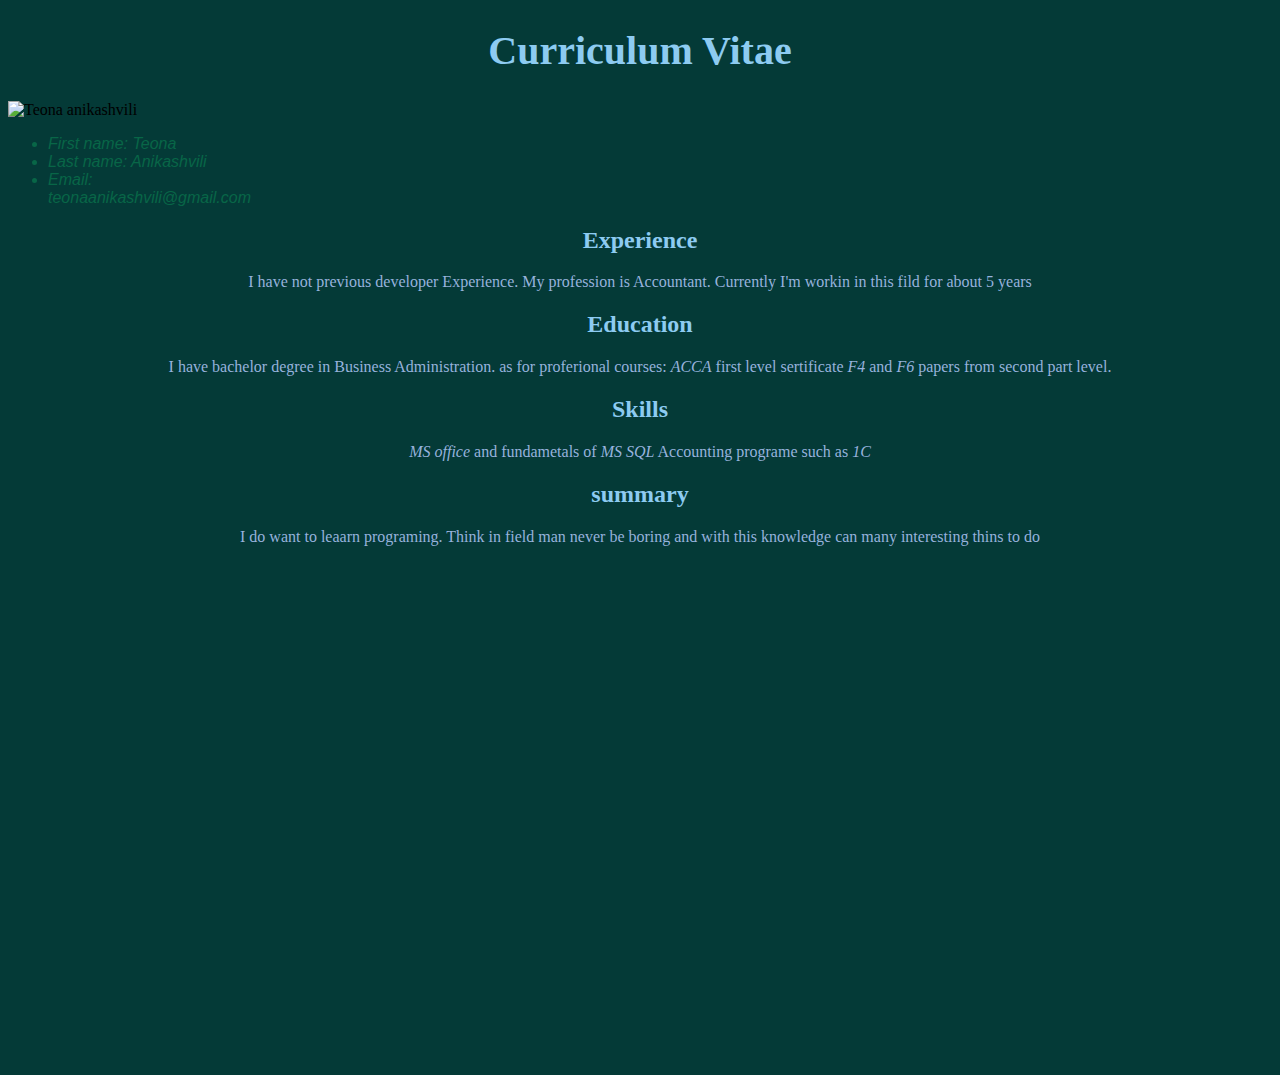
==== index.html @ bd498296 "feat: put elements in article" ====
<!DOCTYPE html>
<html lang="en">
<head>
    <meta charset="UTF-8">
    <meta name="viewport" content="width=device-width, initial-scale=1.0">
    <title>Teona</title>
    <link rel="stylesheet" type="text/css" href="stylesheet.css">
</head>
<body class="back">
    <header>
        <h1>Curriculum Vitae</h1>

    </header>
    <img src="123.jpg" alt="Teona anikashvili " width="50px" height="auto">
    <aside class="list">
        <ul>
            <li>First name: Teona</li>
            <li>Last name: Anikashvili</li>
            <li>Email: teonaanikashvili@gmail.com</li>
        </ul>

    </aside>
   <article>
    <div>
     <h2>Experience</h2>
     <p>
        I have not previous developer Experience.
        My profession is  Accountant.
        Currently I'm workin in this fild for about 5 years
     </p>
    </div>

    <div>
     <h2>Education</h2>
     <p>
        I have bachelor degree in Business Administration.
        as for proferional courses:
        <i>ACCA</i> first level sertificate
        <i>F4</i> and <i>F6</i> papers from second part level.
     </p>
    </div>

    <div>
     <h2>Skills</h2>
     <p>
     <i>MS office</i> and fundametals of <i>MS SQL</i>
     Accounting programe such as <i>1C</i> 
     </p>
    </div>

    <div>
     <h2>summary</h2>
     <p>
         I do want to leaarn programing.
         Think in field man never be boring
         and with this knowledge can many interesting thins to do
     </p>
    </div> 
    <main>
     </article>
    </main>
</body>
</html>
---- stylesheet.css ----
h1{
    text-align: center;
    font-size: 40px;
    
}
p{
    color: rgba(180, 202, 252, 0.842);
    text-align: center;
    
    
}
 .back{
background-color: rgb(4, 58, 55);
height: 1040px;

} 
h1, h2{
    color:rgb(141, 203, 241);
}

.list{

    font-family: Verdana, Geneva, Tahoma, sans-serif;
    font-style: italic;
    color: rgb(8, 102, 71);
    width: 280px;
    
    box-sizing: border-box;
}


 h2{

    text-align: center;

 }
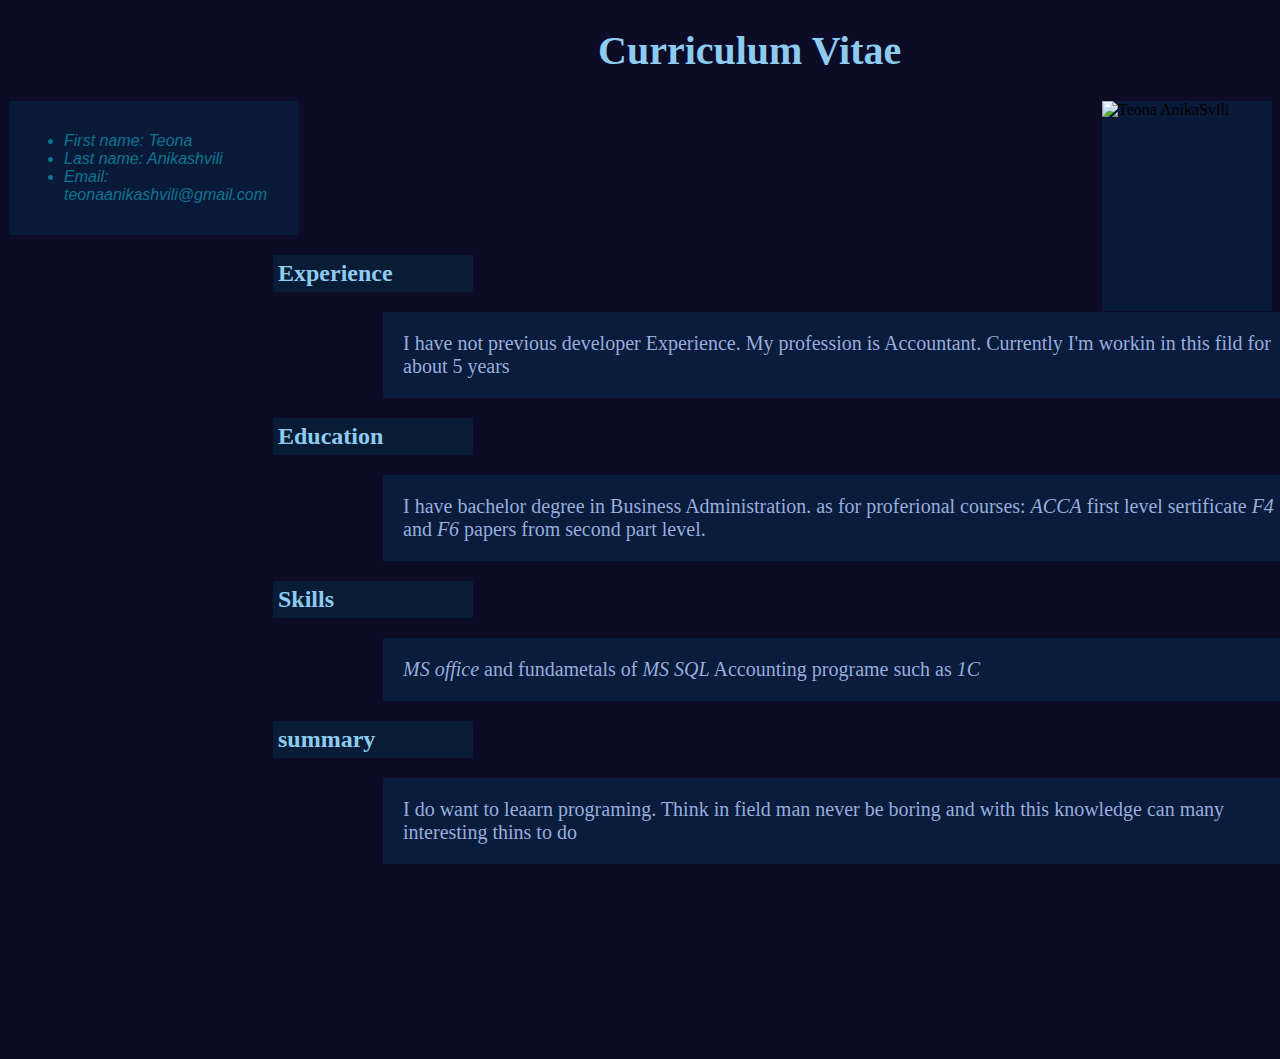
==== commit c80f791b: "feat: change design" ====
--- a/index.html
+++ b/index.html
@@ -9,17 +9,22 @@
 <body class="back">
     <header>
         <h1>Curriculum Vitae</h1>
-
+        
     </header>
-    <img src="123.jpg" alt="Teona anikashvili " width="50px" height="auto">
+    <aside>
+        <img src="/imig/photo.jpg" alt="Teona AnikaSvili">
+    </aside>
+    
     <aside class="list">
+        
         <ul>
             <li>First name: Teona</li>
             <li>Last name: Anikashvili</li>
             <li>Email: teonaanikashvili@gmail.com</li>
         </ul>
-
+     
     </aside>
+    <main>
    <article>
     <div>
      <h2>Experience</h2>
@@ -56,7 +61,6 @@
          and with this knowledge can many interesting thins to do
      </p>
     </div> 
-    <main>
      </article>
     </main>
 </body>
--- a/stylesheet.css
+++ b/stylesheet.css
@@ -1,38 +1,56 @@
 
 h1{
-    text-align: center;
+    margin-left: 590px;
     font-size: 40px;
+    width: 650px;
+    color: rgb(141, 203, 241);
     
 }
 p{
     color: rgba(180, 202, 252, 0.842);
-    text-align: center;
+    margin-left: 375px;
+    width: 885px;
+    padding: 20px;
+    background-color: rgba(9, 37, 70, 0.644);
+    font-size: 20px;
     
     
 }
  .back{
-background-color: rgb(4, 58, 55);
-height: 1040px;
+background-color: rgb(13, 12, 39);
+height: 1024px;
 
 } 
-h1, h2{
+/*h1, h2{
     color:rgb(141, 203, 241);
 }
-
+*/
 .list{
 
     font-family: Verdana, Geneva, Tahoma, sans-serif;
     font-style: italic;
-    color: rgb(8, 102, 71);
-    width: 280px;
-    
+    color: rgb(13, 117, 143);
+    width: 290px;
+    padding: 15px;
+    margin: 1px;
+    background-color: rgb(9, 26, 56);
     box-sizing: border-box;
 }
 
 
  h2{
-
-    text-align: center;
+    margin-left: 265px;
+    width: 190px;
+    padding: 5px;
+    background-color: rgba(3, 53, 78, 0.39);
+    color: rgb(141, 203, 241);
 
  } 
+ img{
+ float: right;
+ width: 170px;
+ height: 210px;
+ background-color: rgb(9, 26, 56);
+ 
+ }
   
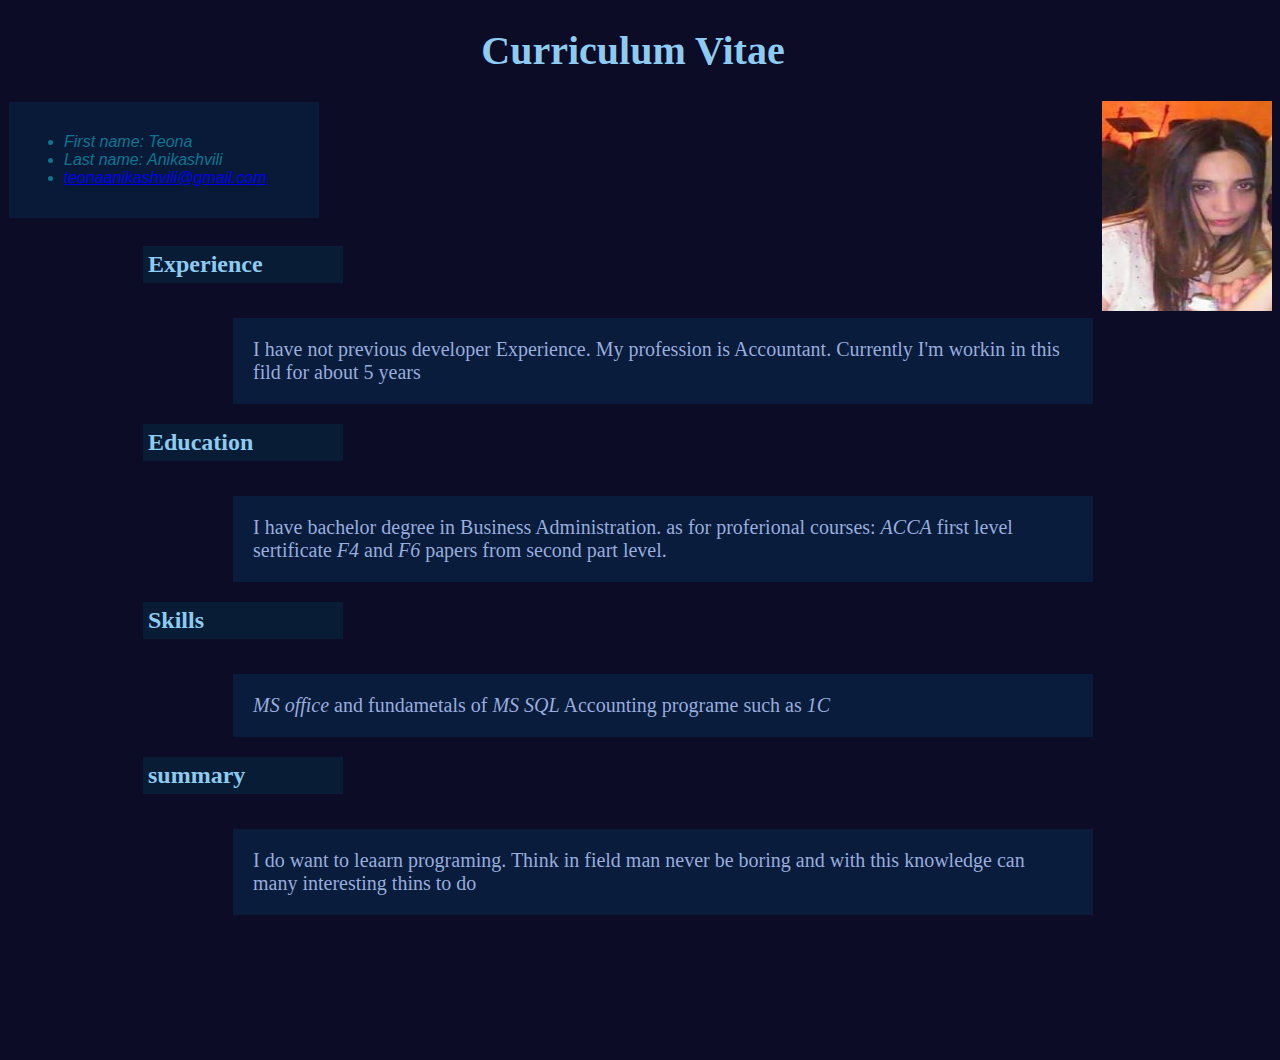
==== commit ac0f0d46: "feat: add photo and change some style" ====
--- a/index.html
+++ b/index.html
@@ -12,7 +12,7 @@
         
     </header>
     <aside>
-        <img src="/imig/photo.jpg" alt="Teona AnikaSvili">
+        <img src="photo.jpg" alt="Teona AnikaSvili">
     </aside>
     
     <aside class="list">
@@ -20,22 +20,23 @@
         <ul>
             <li>First name: Teona</li>
             <li>Last name: Anikashvili</li>
-            <li>Email: teonaanikashvili@gmail.com</li>
+            <li><a href="mailto:teonaanikashvili@gmail.com">teonaanikashvili@gmail.com</a></li>
         </ul>
      
     </aside>
     <main>
    <article>
-    <div>
+   <section class="sec">
+    <section>
      <h2>Experience</h2>
      <p>
         I have not previous developer Experience.
         My profession is  Accountant.
         Currently I'm workin in this fild for about 5 years
      </p>
-    </div>
+    </section>
 
-    <div>
+    <section>
      <h2>Education</h2>
      <p>
         I have bachelor degree in Business Administration.
@@ -43,25 +44,26 @@
         <i>ACCA</i> first level sertificate
         <i>F4</i> and <i>F6</i> papers from second part level.
      </p>
-    </div>
-
-    <div>
+    </section>
+    <section>
      <h2>Skills</h2>
      <p>
      <i>MS office</i> and fundametals of <i>MS SQL</i>
      Accounting programe such as <i>1C</i> 
      </p>
-    </div>
-
-    <div>
+    </section>
+    <section>
      <h2>summary</h2>
      <p>
          I do want to leaarn programing.
          Think in field man never be boring
          and with this knowledge can many interesting thins to do
      </p>
-    </div> 
+    </section> 
+
+</section>
      </article>
     </main>
+    
 </body>
 </html>--- a/stylesheet.css
+++ b/stylesheet.css
@@ -1,18 +1,22 @@
 
 h1{
-    margin-left: 590px;
+    margin-left: 150px;
     font-size: 40px;
-    width: 650px;
+    width: 950px;
     color: rgb(141, 203, 241);
+    text-align: center;
     
 }
 p{
     color: rgba(180, 202, 252, 0.842);
-    margin-left: 375px;
-    width: 885px;
+    
+    max-width: 860px;
     padding: 20px;
     background-color: rgba(9, 37, 70, 0.644);
     font-size: 20px;
+    margin-left: 100px;
+    margin-top: 35px;
+    box-sizing: border-box;
     
     
 }
@@ -30,16 +34,18 @@
     font-family: Verdana, Geneva, Tahoma, sans-serif;
     font-style: italic;
     color: rgb(13, 117, 143);
-    width: 290px;
+    width: 310px;
     padding: 15px;
     margin: 1px;
     background-color: rgb(9, 26, 56);
     box-sizing: border-box;
+    float: left;
+    
 }
 
 
  h2{
-    margin-left: 265px;
+    margin-left: 10px;
     width: 190px;
     padding: 5px;
     background-color: rgba(3, 53, 78, 0.39);
@@ -51,6 +57,13 @@
  width: 170px;
  height: 210px;
  background-color: rgb(9, 26, 56);
+ color: rgba(180, 202, 252, 0.842)
+ 
  
  }
-  
+  .sec{
+
+    
+    padding: 125px;
+    
+  }
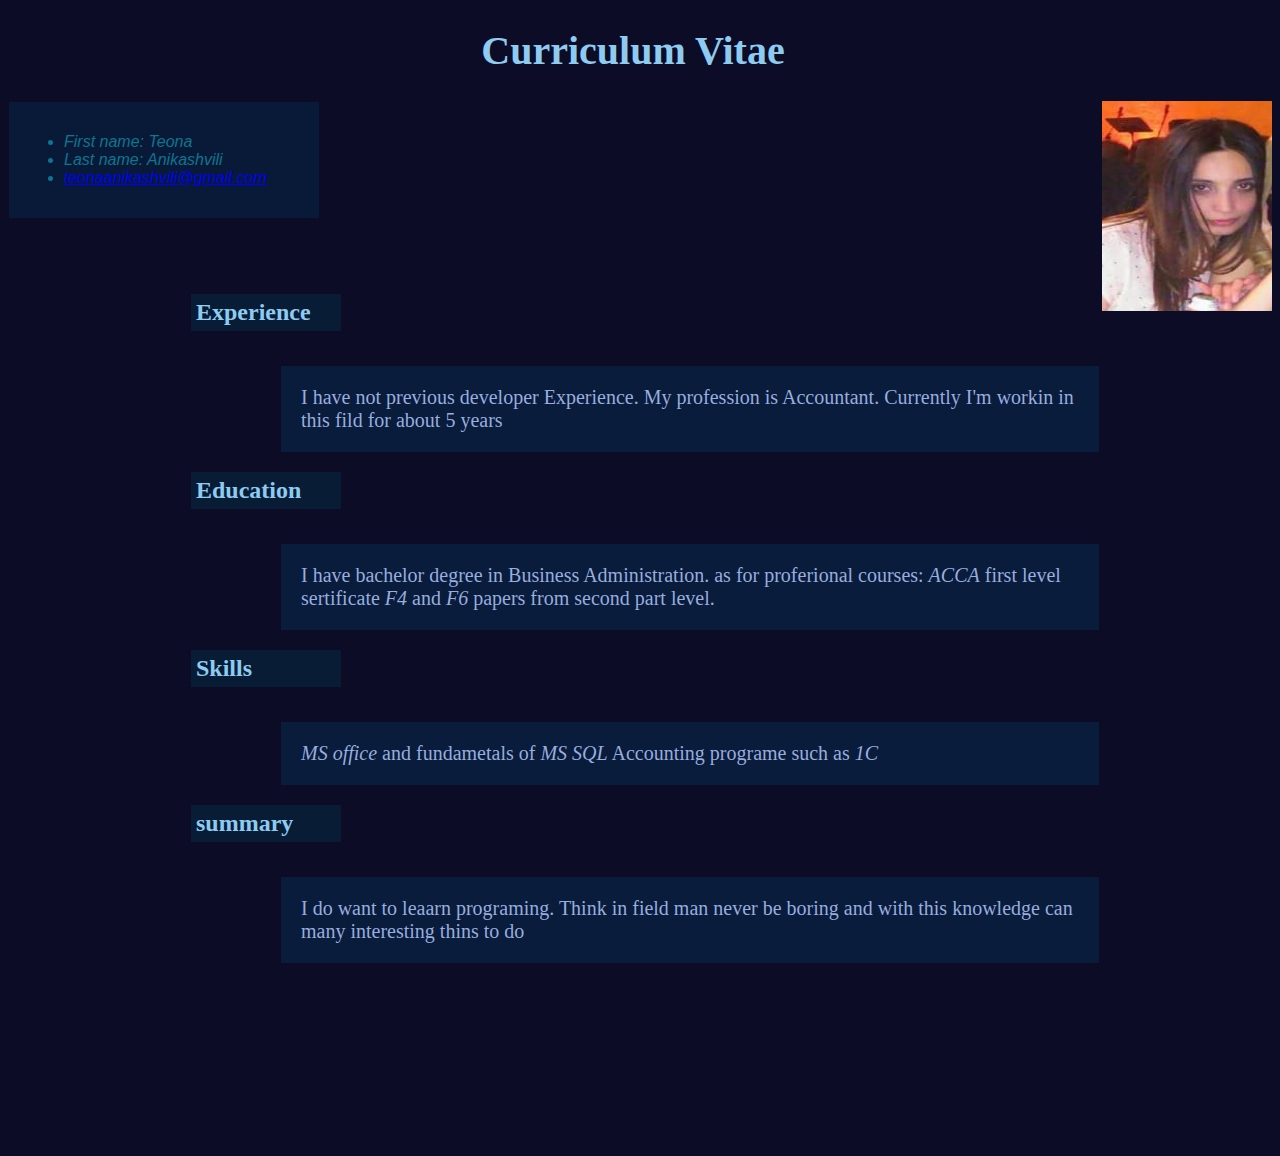
==== commit 62316242: "feat: change measurement on some parts" ====
--- a/index.html
+++ b/index.html
@@ -35,7 +35,6 @@
         Currently I'm workin in this fild for about 5 years
      </p>
     </section>
-
     <section>
      <h2>Education</h2>
      <p>
--- a/stylesheet.css
+++ b/stylesheet.css
@@ -40,13 +40,12 @@
     background-color: rgb(9, 26, 56);
     box-sizing: border-box;
     float: left;
-    
 }
 
 
  h2{
     margin-left: 10px;
-    width: 190px;
+    width: 140px;
     padding: 5px;
     background-color: rgba(3, 53, 78, 0.39);
     color: rgb(141, 203, 241);
@@ -62,8 +61,6 @@
  
  }
   .sec{
-
-    
-    padding: 125px;
+    padding: 173px;
     
   }
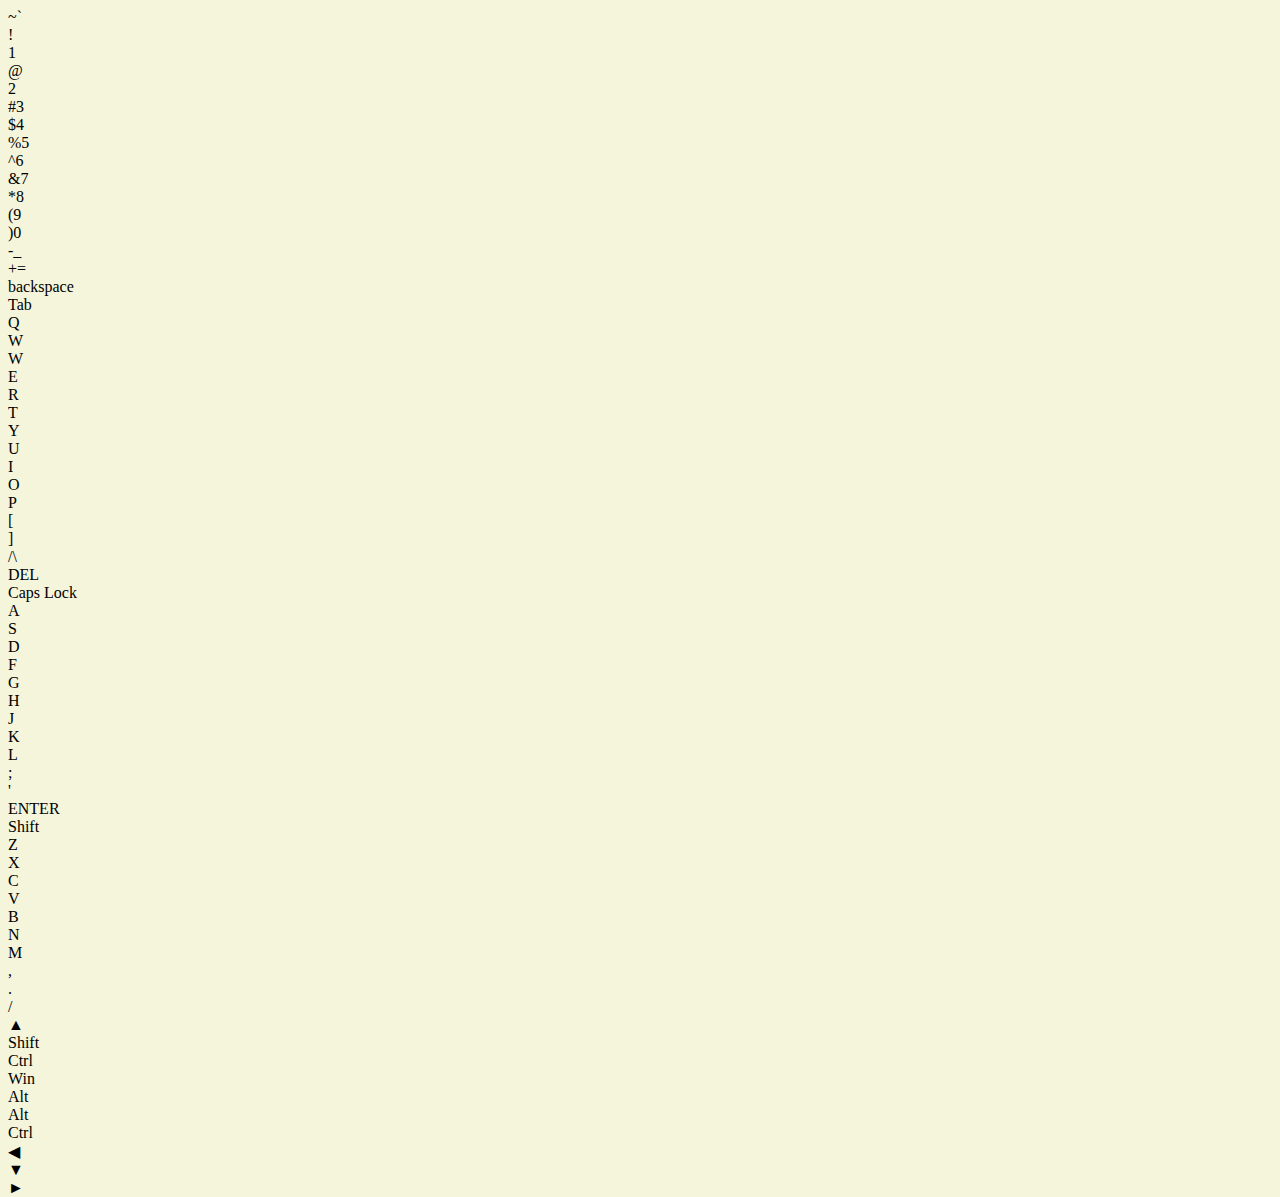
==== commit 479316f1: "init: make files and some basic layout for  keyboard task" ====
--- a/index.html
+++ b/index.html
@@ -3,66 +3,94 @@
 <head>
     <meta charset="UTF-8">
     <meta name="viewport" content="width=device-width, initial-scale=1.0">
-    <title>Teona</title>
-    <link rel="stylesheet" type="text/css" href="stylesheet.css">
+    <title>keyboard</title>
+    <link rel="stylesheet" href="style.css">
 </head>
-<body class="back">
-    <header>
-        <h1>Curriculum Vitae</h1>
-        
-    </header>
-    <aside>
-        <img src="photo.jpg" alt="Teona AnikaSvili">
-    </aside>
-    
-    <aside class="list">
-        
-        <ul>
-            <li>First name: Teona</li>
-            <li>Last name: Anikashvili</li>
-            <li><a href="mailto:teonaanikashvili@gmail.com">teonaanikashvili@gmail.com</a></li>
-        </ul>
-     
-    </aside>
+<body>
     <main>
-   <article>
-   <section class="sec">
-    <section>
-     <h2>Experience</h2>
-     <p>
-        I have not previous developer Experience.
-        My profession is  Accountant.
-        Currently I'm workin in this fild for about 5 years
-     </p>
-    </section>
-    <section>
-     <h2>Education</h2>
-     <p>
-        I have bachelor degree in Business Administration.
-        as for proferional courses:
-        <i>ACCA</i> first level sertificate
-        <i>F4</i> and <i>F6</i> papers from second part level.
-     </p>
-    </section>
-    <section>
-     <h2>Skills</h2>
-     <p>
-     <i>MS office</i> and fundametals of <i>MS SQL</i>
-     Accounting programe such as <i>1C</i> 
-     </p>
-    </section>
-    <section>
-     <h2>summary</h2>
-     <p>
-         I do want to leaarn programing.
-         Think in field man never be boring
-         and with this knowledge can many interesting thins to do
-     </p>
-    </section> 
+        <header>
+        <div>
+            <div>~`</div>
+            <div>!<br>1</div>
+            <div>@<br>2</div>
+            <div>#3</div>
+            <div>$4</div>
+            <div>%5</div>
+            <div>^6</div>
+            <div>&7</div>
+            <div>*8</div>
+            <div>(9</div>
+            <div>)0</div>
+            <div>-_</div>
+            <div>+=</div>
+            <div>backspace</div>
+        </div>
+        </header>
+        <section>
+            <div>
+                <div>Tab</div>
+                <div>Q</div>
+                <div>W</div>
+                <div>W</div>
+                <div>E</div>
+                <div>R</div>
+                <div>T</div>
+                <div>Y</div>
+                <div>U</div>
+                <div>I</div>
+                <div>O</div>
+                <div>P</div>
+                <div>[</div>
+                <div>]</div>
+                <div>/\</div>
+                <div>DEL</div>
+            </div>
+            <div>
+                <div>Caps Lock</div>
+                <div>A</div>
+                <div>S</div>
+                <div>D</div>
+                <div>F</div>
+                <div>G</div>
+                <div>H</div>
+                <div>J</div>
+                <div>K</div>
+                <div>L</div>
+                <div>;</div>
+                <div>'</div>
+                <div>ENTER</div>
+            </div>
+            <div>
+                <div>Shift</div>
+                <div>Z</div>
+                <div>X</div>
+                <div>C</div>
+                <div>V</div>
+                <div>B</div>
+                <div>N</div>
+                <div>M</div>
+                <div>,</div>
+                <div>.</div>
+                <div>/</div>
+                <div>&#9650</div>
+                <div>Shift</div>
+            </div>
+        </section>
+        <footer>
+            <div>
+                <div>Ctrl</div>
+                <div>Win</div>
+                <div>Alt</div>
+                <div> </div>
+                <div>Alt</div>
+                <div>Ctrl</div>
+                <div>&#9664</div>
+                <div>&#9660</div>
+                <div>&#9658</div>
+            </div>
+        </footer>
+    </main>
 
-</section>
-     </article>
-    </main>
     
 </body>
 </html>--- a/style.css
+++ b/style.css
@@ -0,0 +1,18 @@
+body, html{
+    height:100%;
+    width: 100%;
+    background: beige;
+}
+.mainbox{
+    
+    width: 700px;
+    height: 300px;
+    box-sizing: border-box;
+    background-color: blanchedalmond;
+}
+
+.numbers{
+    display: flex;
+    flex-direction: row;
+
+}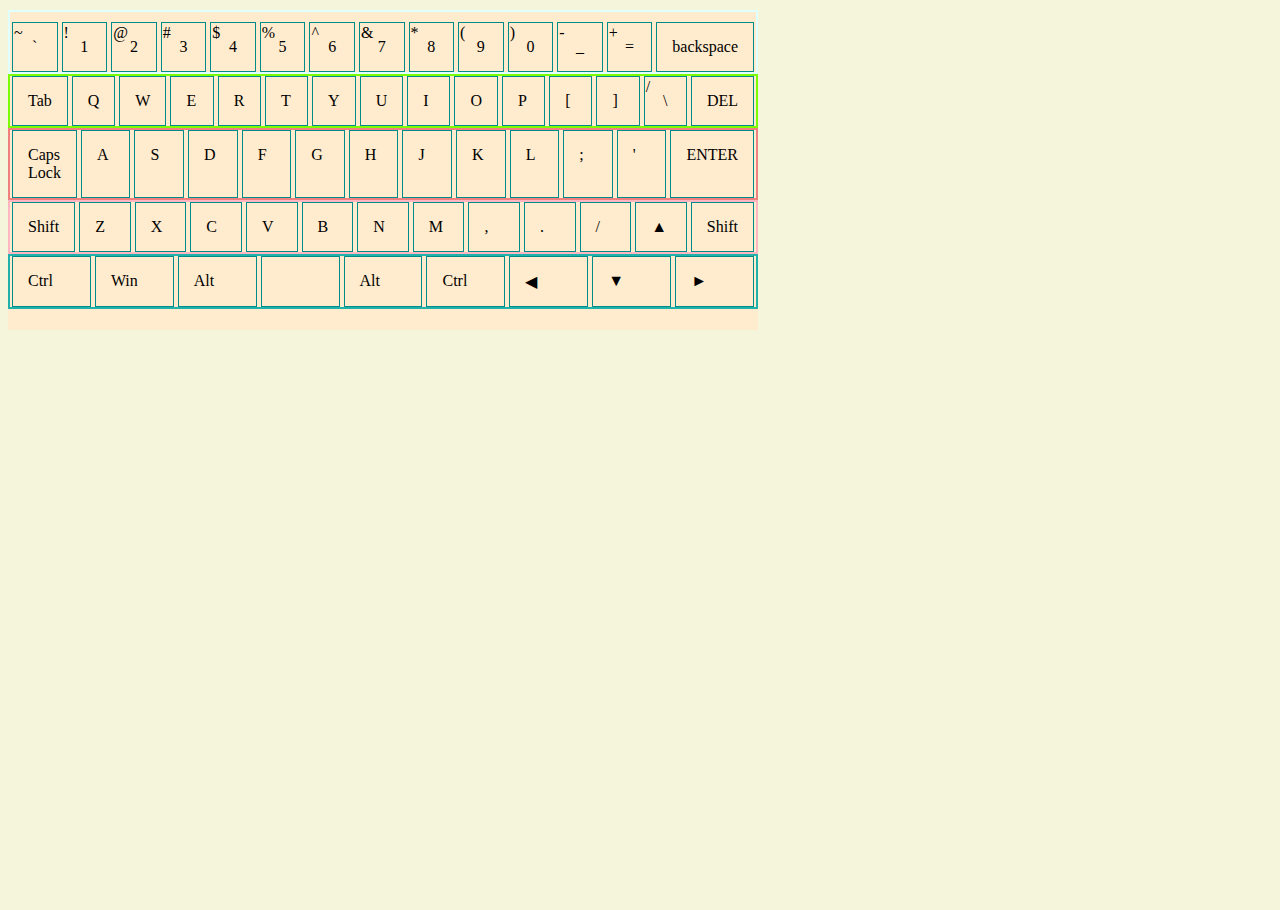
==== commit f695c28b: "feat: add basic visuality" ====
--- a/index.html
+++ b/index.html
@@ -7,86 +7,118 @@
     <link rel="stylesheet" href="style.css">
 </head>
 <body>
-    <main>
+    <main class="mainbox">
         <header>
-        <div>
-            <div>~`</div>
-            <div>!<br>1</div>
-            <div>@<br>2</div>
-            <div>#3</div>
-            <div>$4</div>
-            <div>%5</div>
-            <div>^6</div>
-            <div>&7</div>
-            <div>*8</div>
-            <div>(9</div>
-            <div>)0</div>
-            <div>-_</div>
-            <div>+=</div>
-            <div>backspace</div>
+         <!--Firs row-->
+        <div class="numbers">
+            <div class="headerbox space relative firstbox"> `
+                <div class="absolute">~</div>
+                </div>
+            <div class="headerbox space relative box1">1
+                <div class="absolute">!</div>
+            </div>
+            <div class="headerbox space relative box2">2
+                <div class="absolute">@</div>
+            </div>
+            <div class="headerbox space relative box3">3
+                <div class="absolute">#</div>
+            </div>
+            <div class="headerbox space relative box4">4
+                <div class="absolute">$</div>
+            </div>
+            <div class="headerbox space relative box5">5
+                <div class="absolute">%</div>
+            </div>
+            <div class="headerbox space relative box6">6
+                <div class="absolute">^</div>
+            </div>
+            <div class="headerbox space relative box7">7
+                <div class="absolute">&</div>
+            </div>
+            <div class="headerbox space relative box8">8
+                <div class="absolute">*</div>
+            </div>
+            <div class="headerbox space relative box9">9
+                <div class="absolute">(</div>
+            </div>
+            <div class="headerbox space relative box0">0
+                <div class="absolute">)</div>
+            </div>
+            <div class="headerbox space relative box-">_
+                <div class="absolute">-</div>
+            </div>
+            <div class="headerbox space relative box+">=
+                <div class="absolute">+</div>
+            </div>
+            <div class="headerbox space lastbox">backspace</div>
         </div>
         </header>
         <section>
-            <div>
-                <div>Tab</div>
-                <div>Q</div>
-                <div>W</div>
-                <div>W</div>
-                <div>E</div>
-                <div>R</div>
-                <div>T</div>
-                <div>Y</div>
-                <div>U</div>
-                <div>I</div>
-                <div>O</div>
-                <div>P</div>
-                <div>[</div>
-                <div>]</div>
-                <div>/\</div>
-                <div>DEL</div>
+            <!--second row-->
+            <div class="letters">
+                <div class="headerbox boxtab">Tab</div>
+                <div class="headerbox boxQ">Q</div>
+                <div class="headerbox boxW">W</div>
+                <div class="headerbox boxE">E</div>
+                <div class="headerbox boxR">R</div>
+                <div class="headerbox boxT">T</div>
+                <div class="headerbox boxY">Y</div>
+                <div class="headerbox boxU">U</div>
+                <div class="headerbox boxI">I</div>
+                <div class="headerbox boxO">O</div>
+                <div class="headerbox boxP">P</div>
+                <div class="headerbox box[">[</div>
+                <div class="headerbox box]">]</div>
+                <div class="headerbox relative box\">\
+                    <div class="absolute">/</div>
+                </div>
+                <div class="headerbox boxdel">DEL</div>
             </div>
-            <div>
-                <div>Caps Lock</div>
-                <div>A</div>
-                <div>S</div>
-                <div>D</div>
-                <div>F</div>
-                <div>G</div>
-                <div>H</div>
-                <div>J</div>
-                <div>K</div>
-                <div>L</div>
-                <div>;</div>
-                <div>'</div>
-                <div>ENTER</div>
+            <!--third row-->
+            <div class="letters2">
+                <div class="headerbox boxcaps">Caps Lock</div>
+                <div class="headerbox boxA">A</div>
+                <div class="headerbox boxS">S</div>
+                <div class="headerbox boxD">D</div>
+                <div class="headerbox boxF">F</div>
+                <div class="headerbox boxG">G</div>
+                <div class="headerbox boxH">H</div>
+                <div class="headerbox boxJ">J</div>
+                <div class="headerbox boxK">K</div>
+                <div class="headerbox boxL">L</div>
+                <div class="headerbox box;">;</div>
+                <div class="headerbox box'">'</div>
+                <div class="headerbox boxent">ENTER</div>
             </div>
-            <div>
-                <div>Shift</div>
-                <div>Z</div>
-                <div>X</div>
-                <div>C</div>
-                <div>V</div>
-                <div>B</div>
-                <div>N</div>
-                <div>M</div>
-                <div>,</div>
-                <div>.</div>
-                <div>/</div>
-                <div>&#9650</div>
-                <div>Shift</div>
+            <!--Fourth row-->
+            <div class="letters3">
+                <div class="headerbox boxshf">Shift</div>
+                <div class="headerbox boxZ">Z</div>
+                <div class="headerbox boxX">X</div>
+                <div class="headerbox boxC">C</div>
+                <div class="headerbox boxV">V</div>
+                <div class="headerbox boxB">B</div>
+                <div class="headerbox boxN">N</div>
+                <div class="headerbox boxM">M</div>
+                <div class="headerbox box,">,</div>
+                <div class="headerbox box.">.</div>
+                <div class="headerbox box/">/</div>
+                <div class="headerbox boxartop" >&#9650</div>
+                <div class="headerbox boxshf2">Shift</div>
             </div>
         </section>
         <footer>
-            <div>
-                <div>Ctrl</div>
-                <div>Win</div>
-                <div>Alt</div>
-                <div> </div>
-                <div>Alt</div>
-                <div>Ctrl</div>
-                <div>&#9664</div>
-                <div>&#9660</div>
-                <div>&#9658</div>
+            <!--Fifth row-->
+            <div class="symbols">
+                <div class="headerbox boxZ">Ctrl</div>
+                <div class="headerbox boxZ">Win</div>
+                <div class="headerbox boxZ">Alt</div>
+                <div class="headerbox boxZ"> </div>
+                <div class="headerbox boxZ">Alt</div>
+                <div class="headerbox boxZ">Ctrl</div>
+                <div class="headerbox boxZ">&#9664</div>
+                <div class="headerbox boxZ">&#9660</div>
+                <div class="headerbox boxZ">&#9658</div>
             </div>
         </footer>
     </main>
--- a/style.css
+++ b/style.css
@@ -1,18 +1,70 @@
 body, html{
-    height:100%;
+     height:100%;
     width: 100%;
     background: beige;
 }
+/* style for main block */
 .mainbox{
     
-    width: 700px;
-    height: 300px;
+    width: 750px;
+    height: 320px;
     box-sizing: border-box;
     background-color: blanchedalmond;
+    margin-top: 10px;
+}
+/* first line style  */
+
+.numbers{
+    display:flex;
+    border: 2px solid lightcyan;
+    margin-top:
+}
+/* main style for every elemts inside */
+.headerbox{
+     flex: 1;
+     border: 1px solid darkcyan;
+     padding: 15px;
+     margin:0px 2px;
+     
+     
+
+}
+.letters{
+    display: flex;
+    border: 2px solid lawngreen;
 }
 
-.numbers{
+/* second line style  */
+.letters2{
     display: flex;
-    flex-direction: row;
+    border: 2px solid lightcoral;
+}
+/* 3 line style  */
+.letters3{
+    display: flex;
+    border: 2px solid lightpink;
+}
+/* 5 line style  */
+.symbols{
+    display: flex;
+    border: 2px solid lightseagreen;
+}
 
+.space{
+    margin-top: 10px;
+}
+
+/* positions for severad digits in the items */
+
+.relative{
+    position: relative;
+    text-align: center;
+    
+}
+.absolute{
+    position: absolute;
+    top: 1px;
+    left: 1px;
+    width: 1px;
+    height: 1px;
 }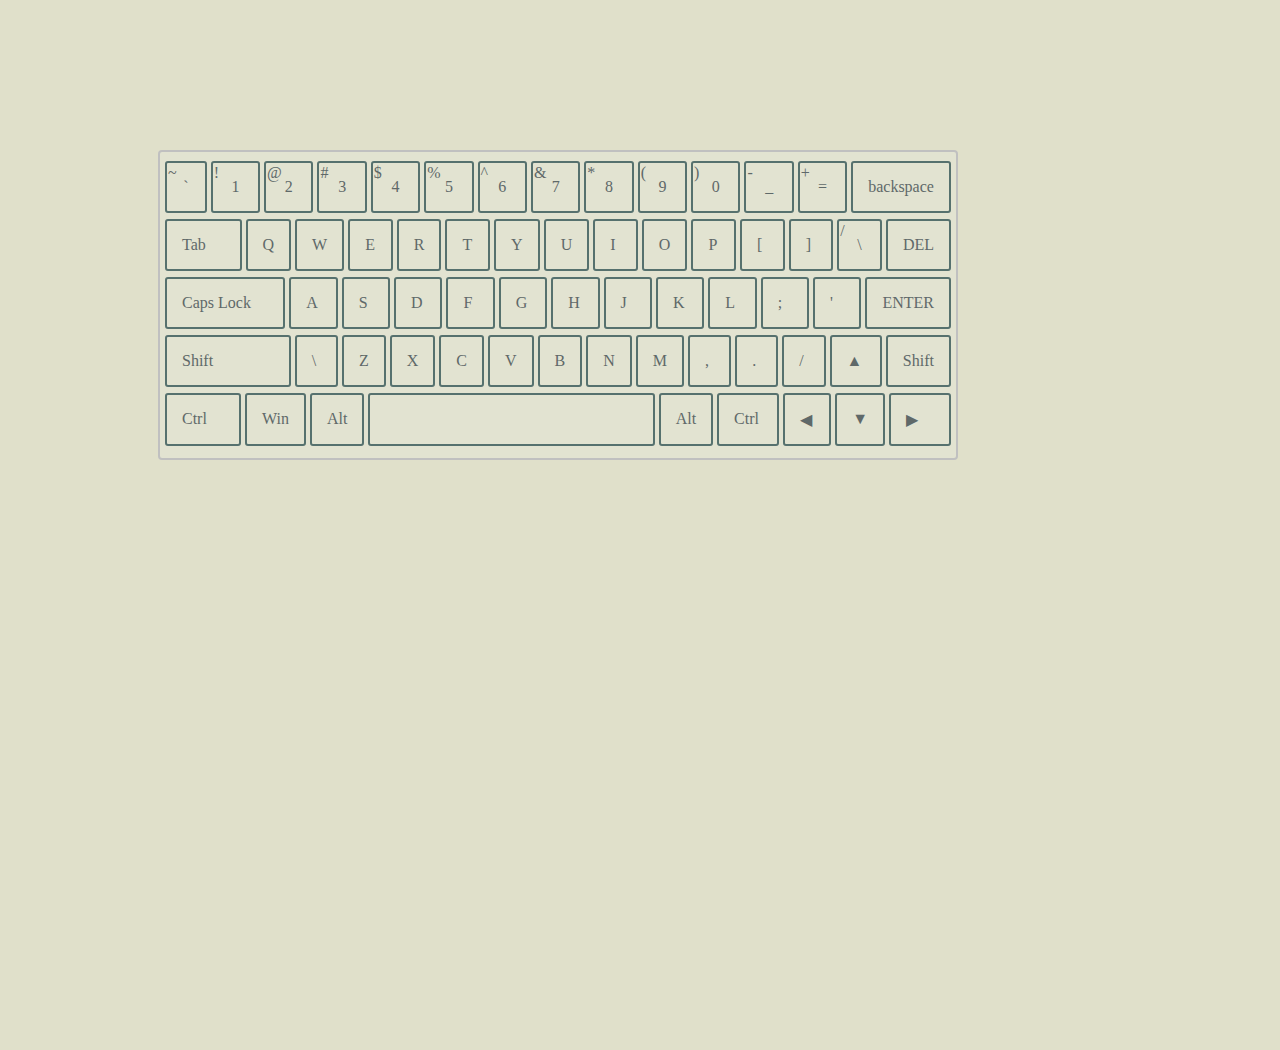
==== commit 35f6392f: "feat: add design" ====
--- a/index.html
+++ b/index.html
@@ -10,44 +10,45 @@
     <main class="mainbox">
         <header>
          <!--Firs row-->
-        <div class="numbers">
+
+        <div class="letters">
             <div class="headerbox space relative firstbox"> `
                 <div class="absolute">~</div>
                 </div>
-            <div class="headerbox space relative box1">1
+            <div class="headerbox space relative box">1
                 <div class="absolute">!</div>
             </div>
-            <div class="headerbox space relative box2">2
+            <div class="headerbox space relative box">2
                 <div class="absolute">@</div>
             </div>
-            <div class="headerbox space relative box3">3
+            <div class="headerbox space relative box">3
                 <div class="absolute">#</div>
             </div>
-            <div class="headerbox space relative box4">4
+            <div class="headerbox space relative box">4
                 <div class="absolute">$</div>
             </div>
-            <div class="headerbox space relative box5">5
+            <div class="headerbox space relative box">5
                 <div class="absolute">%</div>
             </div>
-            <div class="headerbox space relative box6">6
+            <div class="headerbox space relative box">6
                 <div class="absolute">^</div>
             </div>
-            <div class="headerbox space relative box7">7
+            <div class="headerbox space relative box">7
                 <div class="absolute">&</div>
             </div>
-            <div class="headerbox space relative box8">8
+            <div class="headerbox space relative box">8
                 <div class="absolute">*</div>
             </div>
-            <div class="headerbox space relative box9">9
+            <div class="headerbox space relative box">9
                 <div class="absolute">(</div>
             </div>
-            <div class="headerbox space relative box0">0
+            <div class="headerbox space relative box">0
                 <div class="absolute">)</div>
             </div>
-            <div class="headerbox space relative box-">_
+            <div class="headerbox space relative box">_
                 <div class="absolute">-</div>
             </div>
-            <div class="headerbox space relative box+">=
+            <div class="headerbox space relative box">=
                 <div class="absolute">+</div>
             </div>
             <div class="headerbox space lastbox">backspace</div>
@@ -55,70 +56,72 @@
         </header>
         <section>
             <!--second row-->
+
             <div class="letters">
                 <div class="headerbox boxtab">Tab</div>
-                <div class="headerbox boxQ">Q</div>
-                <div class="headerbox boxW">W</div>
-                <div class="headerbox boxE">E</div>
-                <div class="headerbox boxR">R</div>
-                <div class="headerbox boxT">T</div>
-                <div class="headerbox boxY">Y</div>
-                <div class="headerbox boxU">U</div>
-                <div class="headerbox boxI">I</div>
-                <div class="headerbox boxO">O</div>
-                <div class="headerbox boxP">P</div>
-                <div class="headerbox box[">[</div>
-                <div class="headerbox box]">]</div>
+                <div class="headerbox">Q</div>
+                <div class="headerbox">W</div>
+                <div class="headerbox">E</div>
+                <div class="headerbox">R</div>
+                <div class="headerbox">T</div>
+                <div class="headerbox">Y</div>
+                <div class="headerbox">U</div>
+                <div class="headerbox">I</div>
+                <div class="headerbox">O</div>
+                <div class="headerbox">P</div>
+                <div class="headerbox">[</div>
+                <div class="headerbox">]</div>
                 <div class="headerbox relative box\">\
                     <div class="absolute">/</div>
                 </div>
                 <div class="headerbox boxdel">DEL</div>
             </div>
             <!--third row-->
-            <div class="letters2">
+            <div class="letters">
                 <div class="headerbox boxcaps">Caps Lock</div>
-                <div class="headerbox boxA">A</div>
-                <div class="headerbox boxS">S</div>
-                <div class="headerbox boxD">D</div>
-                <div class="headerbox boxF">F</div>
-                <div class="headerbox boxG">G</div>
-                <div class="headerbox boxH">H</div>
-                <div class="headerbox boxJ">J</div>
-                <div class="headerbox boxK">K</div>
-                <div class="headerbox boxL">L</div>
-                <div class="headerbox box;">;</div>
-                <div class="headerbox box'">'</div>
-                <div class="headerbox boxent">ENTER</div>
+                <div class="headerbox">A</div>
+                <div class="headerbox">S</div>
+                <div class="headerbox">D</div>
+                <div class="headerbox">F</div>
+                <div class="headerbox">G</div>
+                <div class="headerbox">H</div>
+                <div class="headerbox">J</div>
+                <div class="headerbox">K</div>
+                <div class="headerbox">L</div>
+                <div class="headerbox">;</div>
+                <div class="headerbox">'</div>
+                <div class="headerbox">ENTER</div>
             </div>
             <!--Fourth row-->
-            <div class="letters3">
+            <div class="letters">
                 <div class="headerbox boxshf">Shift</div>
-                <div class="headerbox boxZ">Z</div>
-                <div class="headerbox boxX">X</div>
-                <div class="headerbox boxC">C</div>
-                <div class="headerbox boxV">V</div>
-                <div class="headerbox boxB">B</div>
-                <div class="headerbox boxN">N</div>
-                <div class="headerbox boxM">M</div>
-                <div class="headerbox box,">,</div>
-                <div class="headerbox box.">.</div>
-                <div class="headerbox box/">/</div>
-                <div class="headerbox boxartop" >&#9650</div>
-                <div class="headerbox boxshf2">Shift</div>
+                <div class="headerbox">\</div>
+                <div class="headerbox">Z</div>
+                <div class="headerbox">X</div>
+                <div class="headerbox">C</div>
+                <div class="headerbox">V</div>
+                <div class="headerbox">B</div>
+                <div class="headerbox">N</div>
+                <div class="headerbox">M</div>
+                <div class="headerbox">,</div>
+                <div class="headerbox">.</div>
+                <div class="headerbox">/</div>
+                <div class="headerbox box" >&#9650;</div>
+                <div class="headerbox">Shift</div>
             </div>
         </section>
         <footer>
             <!--Fifth row-->
-            <div class="symbols">
-                <div class="headerbox boxZ">Ctrl</div>
-                <div class="headerbox boxZ">Win</div>
-                <div class="headerbox boxZ">Alt</div>
-                <div class="headerbox boxZ"> </div>
-                <div class="headerbox boxZ">Alt</div>
-                <div class="headerbox boxZ">Ctrl</div>
-                <div class="headerbox boxZ">&#9664</div>
-                <div class="headerbox boxZ">&#9660</div>
-                <div class="headerbox boxZ">&#9658</div>
+            <div class="letters">
+                <div class="headerbox boxctl">Ctrl</div>
+                <div class="headerbox">Win</div>
+                <div class="headerbox">Alt</div>
+                <div class="headerbox boxspace"> </div>
+                <div class="headerbox">Alt</div>
+                <div class="headerbox box">Ctrl</div>
+                <div class="headerbox">&#9664;</div>
+                <div class="headerbox">&#9660;</div>
+                <div class="headerbox box">&#9654;</div>
             </div>
         </footer>
     </main>
--- a/style.css
+++ b/style.css
@@ -1,57 +1,42 @@
 body, html{
      height:100%;
     width: 100%;
-    background: beige;
+    background: rgb(224, 224, 202);
 }
 /* style for main block */
 .mainbox{
     
-    width: 750px;
-    height: 320px;
+    width: 800px;
+    height: 310px;
     box-sizing: border-box;
-    background-color: blanchedalmond;
-    margin-top: 10px;
+    background-color: rgba(227, 228, 210, 0.842);
+    margin: 150px;
+    border: 2px solid silver;
+    border-radius: 4px;
+    color: rgb(95, 105, 105);
 }
-/* first line style  */
 
-.numbers{
-    display:flex;
-    border: 2px solid lightcyan;
-    margin-top:
-}
-/* main style for every elemts inside */
+
+/* style for every elemts inside main */
 .headerbox{
      flex: 1;
-     border: 1px solid darkcyan;
+     border: 2px solid rgba(64, 95, 95, 0.87);
      padding: 15px;
-     margin:0px 2px;
+     margin:0px 2px 6px;
+     border-radius: 3px;
      
-     
+}
 
-}
+
+/*  lines style */
 .letters{
     display: flex;
-    border: 2px solid lawngreen;
-}
-
-/* second line style  */
-.letters2{
-    display: flex;
-    border: 2px solid lightcoral;
-}
-/* 3 line style  */
-.letters3{
-    display: flex;
-    border: 2px solid lightpink;
-}
-/* 5 line style  */
-.symbols{
-    display: flex;
-    border: 2px solid lightseagreen;
+    margin: 0px 3px;
+    
 }
 
 .space{
-    margin-top: 10px;
+    margin-top: 9px;
 }
 
 /* positions for severad digits in the items */
@@ -67,4 +52,30 @@
     left: 1px;
     width: 1px;
     height: 1px;
-}+}
+/* items styles separate */
+.boxtab{
+    flex-grow: 4;
+}
+.box{
+    flex-grow:2;
+}
+
+.boxcaps{
+    flex-grow: 6;
+}
+
+.boxent{
+    flex-grow: 8;
+}
+.boxshf{
+    flex-grow: 10;
+}
+.boxspace{
+    flex-grow: 18;
+}
+
+.boxctl{
+    flex-grow: 3;
+}
+
